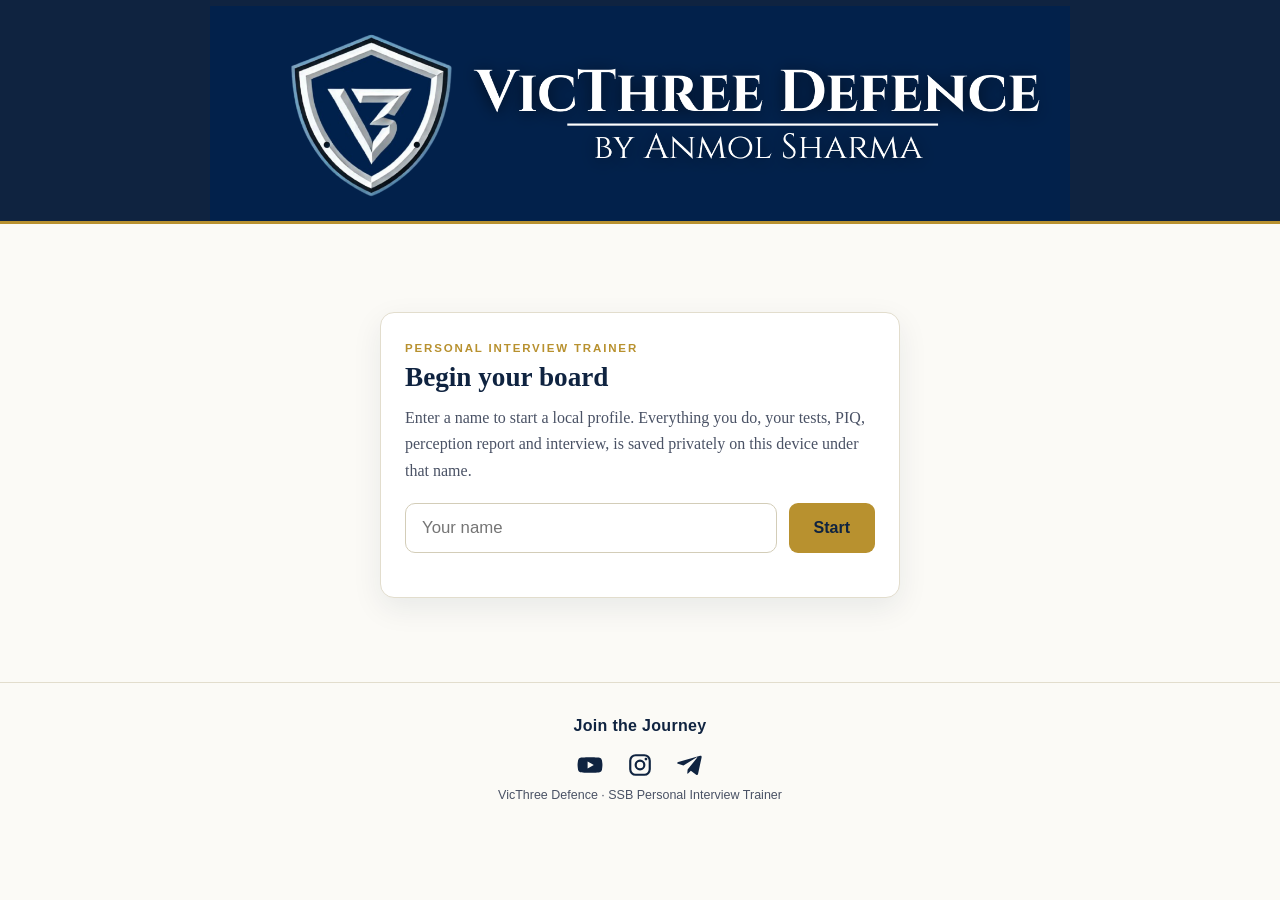
==== index.html @ 014ea847 "Hide psychology feedback until the final report Psychology tests still run and save their analysis s" ====
<!DOCTYPE html>
<html lang="en">
<head>
<meta charset="UTF-8" />
<meta name="viewport" content="width=device-width, initial-scale=1.0" />
<title>VicThree SSB Personal Interview Trainer</title>
<meta name="description" content="Simulate the full SSB personal interview: psychology tests, PIQ, a consolidated perception report, and a dynamic, time-bound interview with an interviewing officer." />
<link rel="icon" href="assets/shield-192.png?v=1"><link rel="icon" sizes="32x32" href="assets/shield-32.png?v=1"><link rel="apple-touch-icon" href="assets/shield-180.png?v=1" />
<link rel="stylesheet" href="assets/styles.css?v=1" />
<link rel="stylesheet" href="assets/iv.css?v=1" />
</head>
<body>
<header class="topbar">
  <div class="wrap">
    <a class="brand" href="index.html"><img class="brand-img" src="assets/banner.png" alt="VicThree Defence, by Anmol Sharma" /></a>
  </div>
</header>

<main>
  <!-- LOGIN -->
  <section id="login" class="login-wrap" style="display:none">
    <div class="login-card">
      <p class="eyebrow">Personal Interview Trainer</p>
      <h1>Begin your board</h1>
      <p class="lede">Enter a name to start a local profile. Everything you do, your tests, PIQ, perception report and interview, is saved privately on this device under that name.</p>
      <div class="login-row">
        <input id="login-name" type="text" placeholder="Your name" autocomplete="off" />
        <button id="login-go" class="btn primary">Start</button>
      </div>
      <ul id="profile-list" class="profile-list"></ul>
    </div>
  </section>

  <!-- DASHBOARD -->
  <section id="dash" style="display:none">
    <nav id="journey" class="journey" data-base="" data-current=""></nav>
    <div class="wrap">
      <div class="dash-head">
        <div>
          <p class="eyebrow">Your journey</p>
          <h1 style="margin:0">Officer Selection Board</h1>
        </div>
        <div class="who">Signed in as <b id="who-name">—</b> · <button id="switch" class="link-btn">Switch profile</button></div>
      </div>

      <div class="step-cards" id="step-cards"></div>

      <p class="foot-note dim" style="max-width:60ch;margin:0 auto">There are no official correct answers here. This trainer is guidance to help you prepare, not a verdict.</p>
    </div>
  </section>
</main>

<footer class="site-foot">
  <p class="join-label">Join the Journey</p>
  <nav class="foot-social">
    <a href="https://youtube.com/@victhreedefence" target="_blank" rel="noopener" title="YouTube" aria-label="YouTube"><svg viewBox="0 0 24 24" width="26" height="26" fill="currentColor"><path d="M23 7.5a3 3 0 0 0-2.1-2.1C19 4.9 12 4.9 12 4.9s-7 0-8.9.5A3 3 0 0 0 1 7.5 31 31 0 0 0 .5 12 31 31 0 0 0 1 16.5a3 3 0 0 0 2.1 2.1c1.9.5 8.9.5 8.9.5s7 0 8.9-.5A3 3 0 0 0 23 16.5 31 31 0 0 0 23.5 12 31 31 0 0 0 23 7.5zM9.8 15.3V8.7l5.7 3.3-5.7 3.3z"/></svg></a>
    <a href="https://www.instagram.com/victhreedefence" target="_blank" rel="noopener" title="Instagram" aria-label="Instagram"><svg viewBox="0 0 24 24" width="26" height="26" fill="none" stroke="currentColor" stroke-width="2"><rect x="3" y="3" width="18" height="18" rx="5"/><circle cx="12" cy="12" r="4"/><circle cx="17.5" cy="6.5" r="1.3" fill="currentColor" stroke="none"/></svg></a>
    <a href="https://t.me/anmolxsharma" target="_blank" rel="noopener" title="Telegram" aria-label="Telegram"><svg viewBox="0 0 24 24" width="26" height="26" fill="currentColor"><path d="M9.8 16.2l-.35 3.9c.5 0 .72-.22.98-.48l2.36-2.26 4.9 3.58c.9.5 1.54.24 1.78-.83l3.23-15.13c.32-1.34-.48-1.86-1.35-1.54L1.15 9.3C-.16 9.82-.14 10.56.93 10.9l5.02 1.56L17.9 5.1c.55-.36 1.05-.16.64.2L9.8 16.2z"/></svg></a>
  </nav>
  <p class="foot-note">VicThree Defence · SSB Personal Interview Trainer</p>
</footer>

<script src="assets/store.js?v=1"></script>
<script src="assets/journey.js?v=2"></script>
<script>
(function () {
  var Store = window.V3Store;
  var $ = function (id) { return document.getElementById(id); };

  function show(which) {
    $("login").style.display = which === "login" ? "block" : "none";
    $("dash").style.display  = which === "dash"  ? "block" : "none";
  }

  function renderProfiles() {
    var ul = $("profile-list"); ul.innerHTML = "";
    var list = Store.listProfiles();
    if (!list.length) return;
    var head = document.createElement("li");
    head.style.background = "transparent"; head.style.border = "none"; head.style.padding = "6px 2px";
    head.innerHTML = '<span class="small muted">or continue as</span>';
    ul.appendChild(head);
    list.forEach(function (name) {
      var li = document.createElement("li");
      var pn = document.createElement("span"); pn.className = "pname"; pn.textContent = name;
      pn.onclick = function () { Store.setActiveProfile(name); enterDash(); };
      var del = document.createElement("button"); del.className = "pdel"; del.textContent = "delete";
      del.onclick = function (e) {
        e.stopPropagation();
        if (confirm('Delete profile "' + name + '" and all its data on this device?')) { Store.deleteProfile(name); renderProfiles(); }
      };
      li.appendChild(pn); li.appendChild(del); ul.appendChild(li);
    });
  }

  function createFromInput() {
    var name = ($("login-name").value || "").trim();
    if (!name) { $("login-name").focus(); return; }
    Store.createProfile(name);
    enterDash();
  }

  // Journey: Tests -> PIQ -> Interview -> Report. The psychology analysis is
  // NOT shown after the tests; it is revealed (with the interview assessment)
  // only in the final Report.
  var STEPS = [
    { key: "tests", n: 1, title: "Psychology Tests", href: "tests/index.html",
      desc: "Run the battery, PPDT, TAT, WAT, SRT and SDT. Your responses are recorded for the board; the analysis is kept for your final report." },
    { key: "piq", n: 2, title: "PIQ Form", href: "piq/index.html",
      desc: "Fill your Personal Information Questionnaire, the factual basis the officer interviews you on." },
    { key: "interview", n: 3, title: "Personal Interview", href: "interview/index.html",
      desc: "Face a time-bound interview that adapts to your answers, PIQ and psychology profile." },
    { key: "report", n: 4, title: "Final Report", href: "report/index.html",
      desc: "Your complete report: psychology analysis plus the interview assessment, with a downloadable PDF." }
  ];

  function statusFor(key, p) {
    if (key === "tests") {
      if (p.tests >= p.testsTotal) return { cls: "done", txt: "Complete · " + p.tests + " / " + p.testsTotal };
      if (p.tests > 0) return { cls: "active", txt: "In progress · " + p.tests + " / " + p.testsTotal };
      return { cls: "", txt: "Not started" };
    }
    if (key === "piq")        return p.piq ? { cls: "done", txt: "Saved" } : { cls: "", txt: "Not started" };
    if (key === "interview")  {
      if (!p.piq) return { cls: "locked", txt: "Fill your PIQ first" };
      if (p.interview === "done") return { cls: "done", txt: "Completed" };
      if (p.interview === "in-progress") return { cls: "active", txt: "In progress · resume" };
      return { cls: "", txt: "Ready to begin" };
    }
    if (key === "report") {
      if (p.assessment) return { cls: "done", txt: "Ready" };
      if (p.interview !== "none") return { cls: "active", txt: "Generate from your interview" };
      return { cls: "locked", txt: "Finish the interview first" };
    }
    return { cls: "", txt: "" };
  }

  function renderDash() {
    var name = Store.activeProfile();
    $("who-name").textContent = name || "—";
    var p = Store.progress();
    var host = $("step-cards"); host.innerHTML = "";
    STEPS.forEach(function (s) {
      var st = statusFor(s.key, p);
      var locked = st.cls === "locked";
      var a = document.createElement(locked ? "div" : "a");
      a.className = "step-card " + st.cls;
      if (!locked) a.href = s.href;
      a.innerHTML =
        '<span class="sc-n">' + (st.cls === "done" ? "✓" : s.n) + '</span>' +
        '<span class="sc-body"><h3>' + s.title + '</h3><p>' + s.desc + '</p>' +
        '<span class="sc-status">' + st.txt + '</span></span>';
      host.appendChild(a);
    });
    if (window.V3Journey) window.V3Journey.renderTracker();
  }

  function enterDash() { show("dash"); renderDash(); }

  document.addEventListener("DOMContentLoaded", function () {
    $("login-go").addEventListener("click", createFromInput);
    $("login-name").addEventListener("keydown", function (e) { if (e.key === "Enter") createFromInput(); });
    $("switch").addEventListener("click", function () { try { localStorage.removeItem("v3iv_active"); } catch (e) {} show("login"); renderProfiles(); $("login-name").value = ""; $("login-name").focus(); });

    if (Store.activeProfile()) { enterDash(); }
    else { show("login"); renderProfiles(); }
  });
})();
</script>
</body>
</html>
---- assets/styles.css ----
/* VicThree SSB — shared theme
   Palette: deep navy #0f2340, gold #b8912f, paper #fbfaf6, dark ink.
   Serif for headings/body, sans for labels/nav/tags. */
:root{
  --navy:#0f2340;
  --navy-2:#173157;
  --gold:#b8912f;
  --gold-soft:#e9dcb8;
  --paper:#fbfaf6;
  --paper-2:#f3f0e6;
  --ink:#1c2331;
  --ink-soft:#4a5265;
  --line:#e2ddcd;
  --line-2:#d3cdb8;
  --danger:#a23b2e;
  --ok:#3f6b3a;
  --serif:Georgia,"EB Garamond","Iowan Old Style","Times New Roman",serif;
  --sans:"Inter",Helvetica,Arial,system-ui,sans-serif;
  --maxw:760px;
}
*{box-sizing:border-box}
html{scroll-behavior:smooth}
body{margin:0;background:var(--paper);color:var(--ink);font-family:var(--serif);line-height:1.65;font-size:18px}
.wrap{max-width:var(--maxw);margin:0 auto;padding:0 22px}
img{max-width:100%}

/* ---------- typography ---------- */
h1,h2,h3,h4{font-family:var(--serif);line-height:1.2;color:var(--navy);margin:0 0 .4em}
h1{font-size:2.3rem}
h2{font-size:1.7rem;margin-top:1.6em}
h3{font-size:1.25rem;margin-top:1.4em}
p{margin:0 0 1.1em}
a{color:var(--navy);text-decoration-color:var(--gold);text-underline-offset:3px}
a:hover{color:var(--gold)}
strong{color:var(--navy)}
.eyebrow{font-family:var(--sans);text-transform:uppercase;letter-spacing:.16em;font-size:.72rem;font-weight:700;color:var(--gold);margin:0 0 .3em}
.lede{font-size:1.15rem;color:var(--ink-soft)}
.small{font-size:.85rem}
.muted{color:var(--ink-soft)}
hr{border:none;border-top:1px solid var(--line);margin:2.4em 0}

/* ---------- top nav ---------- */
.topbar{background:var(--navy);color:var(--paper);border-bottom:3px solid var(--gold);text-align:center}
.topbar .wrap{display:block;max-width:900px;padding:6px 0 0}
.brand{display:block;text-decoration:none}
.brand b{color:var(--gold)}
.brand-img{display:block;width:100%;max-width:860px;height:auto;margin:0 auto}
.nav{display:flex;gap:8px;flex-wrap:wrap;font-family:var(--sans);justify-content:center;padding:10px 12px 14px}
.nav a{color:var(--gold-soft);text-decoration:none;font-size:.82rem;font-weight:600;letter-spacing:.03em;text-transform:uppercase;padding:6px 10px;border-radius:6px}
.nav a:hover,.nav a.active{background:var(--navy-2);color:#fff}

/* ---------- page frame ---------- */
main{padding:34px 0 30px}
.breadcrumb{font-family:var(--sans);font-size:.78rem;color:var(--ink-soft);margin:0 0 18px;letter-spacing:.02em}
.breadcrumb a{text-decoration:none}
.page-foot-nav{display:flex;justify-content:space-between;gap:12px;margin-top:40px;font-family:var(--sans);font-size:.85rem}
.page-foot-nav a{display:inline-block;padding:10px 14px;border:1px solid var(--line-2);border-radius:8px;text-decoration:none;background:#fff}
.page-foot-nav a:hover{border-color:var(--gold)}

/* ---------- hero (home) ---------- */
.hero{background:var(--navy);color:var(--paper);padding:60px 0 54px;border-bottom:3px solid var(--gold)}
.hero h1{color:#fff;font-size:2.7rem;max-width:16ch}
.hero .sub{color:var(--gold-soft);font-size:1.2rem;max-width:52ch;margin-top:.2em}
.hero .cta{display:inline-block;margin-top:18px;background:var(--gold);color:var(--navy);font-family:var(--sans);font-weight:700;text-decoration:none;padding:12px 24px;border-radius:8px}
.hero .cta:hover{background:#cfa53c}
.home-title{text-align:center;margin:34px 0 28px;font-size:clamp(1.15rem,5.4vw,2.4rem);text-transform:uppercase;letter-spacing:.02em;color:var(--navy);white-space:nowrap}
.home-cat{text-align:center;font-family:var(--sans);font-weight:600;text-transform:uppercase;letter-spacing:.12em;font-size:.9rem;color:#a7adb8;margin:30px 0 14px}
.cards.home-cards{display:grid;grid-template-columns:1fr 1fr;max-width:660px;margin:0 auto;gap:16px}
.cards.home-cards.one{grid-template-columns:minmax(0,322px);justify-content:center}
.cards.home-cards .card{text-align:center;padding:26px 16px}
.cards.home-cards .card h3{margin:0;font-size:clamp(1.05rem,3vw,1.45rem);white-space:nowrap}
.card-abbr{display:block;margin-top:8px;font-family:var(--sans);font-weight:700;letter-spacing:.14em;color:var(--gold);font-size:1.1rem}
.home-more{text-align:center;margin:24px 0 0}
.home-more a{font-family:var(--sans);font-weight:600;font-size:.95rem;color:var(--navy);text-decoration:underline;text-underline-offset:3px}
.home-more a:hover{color:var(--gold)}
@media(max-width:600px){
  main{padding-top:16px}
  .cta-wrap .cta{margin-top:4px}
  .home-more{margin-top:36px}
  .home-more .ml-q{display:block}
  .cards.home-cards .card h3{font-size:clamp(1.2rem,6vw,1.5rem)}
}
@media(max-width:600px){.cards.home-cards{grid-template-columns:1fr;max-width:420px}.cards.home-cards.one{grid-template-columns:1fr}}

/* CDS CTA (matches vocab/mocks sites) */
.cta-wrap{max-width:860px;margin:0 auto;padding:0 22px}
.cta{display:flex;align-items:center;justify-content:center;gap:14px;flex-wrap:wrap;background:linear-gradient(135deg,var(--navy),var(--navy-2));color:#fff;border-radius:14px;padding:14px 18px;margin:26px 0 0;text-align:center;box-shadow:0 8px 22px rgba(15,35,64,.12)}
.cta-text{font-family:var(--sans);font-size:14px;font-weight:600;color:#fff;line-height:1.45}
.cta-social{display:flex;gap:16px;align-items:center;flex-wrap:nowrap}
.cta-social a{color:#d4a94a;display:inline-flex;line-height:0;text-decoration:none;transition:color .12s,transform .12s}
.cta-social a:hover{color:#fff;transform:translateY(-2px)}
.m-br{display:none}
@media(max-width:600px){.m-br{display:inline}}

.wrap.trainer-wrap{max-width:1240px}
.trainer-head{display:flex;flex-wrap:wrap;align-items:flex-start;gap:8px 20px;margin-bottom:18px}
.trainer-head .th-titles{flex:1 1 auto;min-width:0;text-align:left}
.trainer-head h1{margin:0}
.trainer-head .eyebrow{margin:0 0 5px}
.trainer-head .t-sub{width:100%;color:var(--ink-soft);font-family:var(--sans);font-size:.95rem;line-height:1.55;margin:.5em 0 0}
.approach-tile{display:inline-block;background:var(--gold);color:var(--navy);font-family:var(--sans);font-weight:700;font-size:.95rem;text-decoration:none;padding:12px 24px;border-radius:10px;white-space:nowrap}
.approach-tile:hover{background:#cfa53c;color:var(--navy)}
@media(max-width:600px){
  .trainer-head{flex-direction:column;align-items:stretch;gap:0}
  .trainer-head .th-titles{order:1}
  .trainer-head .t-sub{order:2;margin-top:5px}
  .trainer-head .approach-tile{order:3;align-self:center;margin-top:22px}
}

/* ---------- cards ---------- */
.cards{display:grid;grid-template-columns:repeat(auto-fit,minmax(220px,1fr));gap:18px;margin:26px 0}
.card{background:#fff;border:1px solid var(--line);border-radius:12px;padding:22px;text-decoration:none;color:var(--ink);display:block;transition:.15s}
.card:hover{border-color:var(--gold);transform:translateY(-2px);box-shadow:0 8px 22px rgba(15,35,64,.08)}
.card h3{margin-top:0;color:var(--navy)}
.card p{margin:0;color:var(--ink-soft);font-size:.95rem}
.card .kicker{font-family:var(--sans);font-size:.7rem;text-transform:uppercase;letter-spacing:.1em;color:var(--gold);font-weight:700;display:block;margin-bottom:6px}

/* module index list */
.lesson-list{list-style:none;padding:0;margin:24px 0;counter-reset:les}
.lesson-list li{margin:0 0 12px}
.lesson-list a{display:flex;gap:14px;align-items:flex-start;background:#fff;border:1px solid var(--line);border-radius:10px;padding:16px 18px;text-decoration:none;color:var(--ink)}
.lesson-list a:hover{border-color:var(--gold)}
.lesson-list .n{font-family:var(--sans);font-weight:800;color:var(--gold);font-size:1.1rem;min-width:1.5em}
.lesson-list .t{font-weight:700;color:var(--navy)}
.lesson-list .d{display:block;font-size:.9rem;color:var(--ink-soft);font-family:var(--serif);font-weight:400}
.lesson-list.plain li{display:flex;gap:14px;align-items:flex-start;background:#fff;border:1px solid var(--line);border-radius:10px;padding:16px 18px}
.lesson-list.plain .t{display:block}

/* ---------- callouts ---------- */
.callout{border:1px solid var(--line-2);border-left:5px solid var(--gold);background:var(--paper-2);border-radius:8px;padding:16px 18px;margin:1.4em 0}
.callout .label{font-family:var(--sans);text-transform:uppercase;letter-spacing:.12em;font-size:.7rem;font-weight:800;margin-bottom:6px}
.callout p:last-child,.callout ul:last-child,.callout ol:last-child{margin-bottom:0}
.callout.sop{border-left-color:var(--navy);background:#eef2f8}
.callout.sop .label{color:var(--navy)}
.callout.principle{border-left-color:var(--gold);background:#f8f2e2}
.callout.principle .label{color:var(--gold)}
.callout.trap{border-left-color:var(--danger);background:#f8eae7}
.callout.trap .label{color:var(--danger)}
.callout.example{border-left-color:var(--ok);background:#eef4ec}
.callout.example .label{color:var(--ok)}
.callout ol,.callout ul{margin:.3em 0;padding-left:20px}
.callout li{margin:.35em 0}

/* compare boxes */
.compare{display:grid;grid-template-columns:1fr 1fr;gap:14px;margin:1.4em 0}
.cbox{border:1px solid var(--line-2);border-radius:8px;padding:14px 16px;background:#fff}
.cbox .ctag{font-family:var(--sans);font-size:.7rem;text-transform:uppercase;letter-spacing:.08em;font-weight:800;display:block;margin-bottom:6px}
.cbox.bad{border-color:#e2c4bd}.cbox.bad .ctag{color:var(--danger)}
.cbox.good{border-color:#c3d6bd}.cbox.good .ctag{color:var(--ok)}
.cbox .q{font-style:italic}
@media(max-width:560px){.compare{grid-template-columns:1fr}}

/* ---------- tables ---------- */
.tbl-scroll{overflow-x:auto;margin:1.4em 0}
table{border-collapse:collapse;width:100%;font-size:.95rem;background:#fff}
th,td{text-align:left;padding:10px 12px;border:1px solid var(--line-2);vertical-align:top}
th{background:var(--navy);color:var(--paper);font-family:var(--sans);font-size:.78rem;text-transform:uppercase;letter-spacing:.05em}
tbody tr:nth-child(even),tbody tr:nth-child(even){background:var(--paper-2)}

/* ---------- dilemma / word tags ---------- */
.tag{font-family:var(--sans);font-size:.66rem;font-weight:800;text-transform:uppercase;letter-spacing:.07em;padding:3px 9px;border-radius:5px;display:inline-block;color:#fff}
.tag.emergency{background:#a23b2e}
.tag.ethical{background:#6a4c93}
.tag.bind{background:#0f2340}
.tag.interpersonal{background:#2c7a7b}
.tag.team{background:#2f6b3f}
.tag.personal{background:#b8912f;color:var(--navy)}
.tag.p{background:#2f6b3f}
.tag.n{background:#a23b2e}
.tag.x{background:#6b7280}

/* ---------- footer (matches vocab site) ---------- */
.site-foot{border-top:1px solid var(--line);margin-top:54px;padding:0 0 34px;text-align:center}
.join-label{text-align:center;font-family:var(--sans);font-weight:800;color:var(--navy);font-size:16px;letter-spacing:.3px;margin:30px 0 0}
.foot-social{display:flex;justify-content:center;align-items:center;gap:24px;margin:12px 0 8px}
.foot-social a{color:var(--navy);display:inline-flex;line-height:0;text-decoration:none;transition:color .12s,transform .12s}
.foot-social a:hover{color:var(--gold);transform:translateY(-2px)}
.foot-note{text-align:center;color:var(--ink-soft);font-family:var(--sans);font-size:12.5px;margin:6px auto 0;max-width:72ch;padding:0 18px;line-height:1.5}
.foot-note.dim{font-size:11.5px;opacity:.85}

/* ---------- trainer ---------- */
.t-panel{display:none}
.t-panel.active{display:block}
.t-controls{margin:26px auto 0;max-width:580px;text-align:center}
.t-count-label{display:block;text-align:center;font-family:var(--sans);font-weight:600;font-size:1.2rem;margin-bottom:14px}
.t-count-row{display:flex;gap:14px;align-items:stretch}
#t-resume{display:inline-block;margin-top:22px}
.t-count-row select{flex:1 1 0;min-width:0;font-family:var(--sans);font-size:1.18rem;padding:17px 20px;border:1px solid var(--line-2);border-radius:10px;background:#fff;color:var(--ink)}
.t-count-row .btn{flex:1 1 0;min-width:0;font-size:1.18rem;padding:17px 20px}
.btn{font-family:var(--sans);font-weight:700;border-radius:9px;padding:12px 24px;border:1px solid transparent;cursor:pointer;font-size:1rem}
.btn.primary{background:var(--gold);color:var(--navy)}
.btn.primary:hover{background:#cfa53c}
.btn.ghost{background:#fff;color:var(--navy);border-color:var(--line-2)}
.btn.ghost:hover{border-color:var(--gold)}
.link-btn{font-family:var(--sans);background:none;border:none;color:var(--navy);text-decoration:underline;text-underline-offset:3px;cursor:pointer;font-size:.9rem}
.link-btn:hover{color:var(--gold)}

.t-head{position:sticky;top:0;z-index:30;background:var(--paper);margin:0 0 16px;padding:9px 0;border-bottom:1px solid var(--line);display:flex;align-items:center;gap:14px;line-height:1}
.t-count{font-family:var(--sans);color:var(--ink-soft);font-size:.9rem;font-variant-numeric:tabular-nums;white-space:nowrap}
.t-bar{flex:1;height:8px;background:var(--paper-2);border:1px solid var(--line);border-radius:20px;overflow:hidden}
.t-bar > div{height:100%;width:0;background:var(--gold);transition:width .3s}
.t-timer{font-variant-numeric:tabular-nums;font-weight:800;font-size:1.5rem;color:var(--navy);min-width:2.2ch;text-align:right;white-space:nowrap}
.t-timer.low{color:var(--danger)}
.t-prompt-box{background:var(--navy);color:#fff;border-radius:14px;padding:24px 26px;text-align:center;margin-bottom:16px;display:flex;flex-direction:column;gap:10px}
.t-kind{font-family:var(--sans);text-transform:uppercase;letter-spacing:.14em;font-size:.72rem;color:var(--gold-soft)}
.t-word{font-family:var(--serif);font-weight:700;color:var(--gold);font-size:2.8rem;letter-spacing:.5px}
.t-sit{font-family:var(--serif);font-size:1.3rem;line-height:1.45;max-width:60ch;margin:0 auto}
#t-input{width:100%;background:#fff;border:1px solid var(--line-2);border-radius:10px;padding:14px;font-family:var(--serif);font-size:1.1rem;resize:vertical}
#t-input:focus{outline:none;border-color:var(--gold)}
.t-actions{display:flex;gap:12px;margin-top:14px}
.t-actions .btn.primary{flex:1}
.t-hint{font-family:var(--sans);color:var(--ink-soft);font-size:.82rem;margin-top:14px}

/* SDT form (self-description: all prompts on one screen) */
.sdt-form{display:flex;flex-direction:column;gap:20px}
.sdt-item{display:flex;flex-direction:column;gap:9px}
.sdt-q{font-family:var(--sans);font-weight:600;color:var(--navy);font-size:1rem;line-height:1.45;display:flex;gap:11px;align-items:flex-start}
.sdt-n{flex:none;display:inline-flex;align-items:center;justify-content:center;width:25px;height:25px;border-radius:50%;background:var(--navy);color:#fff;font-size:.82rem;font-weight:700;margin-top:1px}
.sdt-a{width:100%;background:#fff;border:1px solid var(--line-2);border-radius:10px;padding:12px 14px;font-family:var(--serif);font-size:1.05rem;line-height:1.5;resize:vertical}
.sdt-a:focus{outline:none;border-color:var(--gold)}

/* TAT image mode (look at a picture, then write a story) */
.tat-phase{font-family:var(--sans);font-weight:700;text-transform:uppercase;letter-spacing:.09em;font-size:.82rem;color:var(--gold);margin:0 0 10px;text-align:center}
.tat-pic{text-align:center;margin-bottom:14px}
.tat-pic img{max-width:100%;max-height:56vh;border-radius:10px;border:1px solid var(--line);background:#fff}
.tat-blank{min-height:42vh;display:flex;align-items:center;justify-content:center;text-align:center;background:#fff;border:2px dashed var(--line-2);border-radius:12px;padding:30px;font-family:var(--serif);font-size:1.3rem;color:var(--ink-soft)}
#t-input.tat-story{min-height:34vh}

/* PPDT perception grid (before the story) */
.pp-grid{display:flex;flex-wrap:wrap;gap:10px 14px;align-items:flex-end;margin-bottom:14px;background:var(--paper-2);border:1px solid var(--line);border-radius:10px;padding:12px 14px}
.pp-field{display:flex;flex-direction:column;gap:4px}
.pp-field label{font-family:var(--sans);font-size:.7rem;font-weight:700;text-transform:uppercase;letter-spacing:.05em;color:var(--ink-soft)}
.pp-field input,.pp-field select{font-family:var(--sans);font-size:1rem;padding:9px 10px;border:1px solid var(--line-2);border-radius:8px;background:#fff;color:var(--ink)}
.pp-field input{width:5.5em}
.pp-field input:focus,.pp-field select:focus{outline:none;border-color:var(--gold)}

/* GPE (Group Planning Exercise) scenario + plan */
.gpe-card{background:var(--paper-2);border:1px solid var(--line);border-left:5px solid var(--gold);border-radius:12px;padding:16px 18px;margin-bottom:14px;max-height:44vh;overflow:auto}
.gpe-title{font-family:var(--sans);font-weight:700;color:var(--navy);font-size:1rem;margin-bottom:8px}
.gpe-scenario{display:block;font-family:var(--serif);font-size:1.05rem;line-height:1.6;color:var(--ink)}
#t-input.gpe-plan{min-height:26vh}

/* results */
.t-stats{display:grid;grid-template-columns:repeat(auto-fit,minmax(120px,1fr));gap:12px;margin:18px 0}
.t-stat{background:#fff;border:1px solid var(--line);border-radius:12px;padding:16px;text-align:center}
.t-stat .n{font-family:var(--serif);font-size:1.9rem;font-weight:800;color:var(--navy)}
.t-stat .l{font-family:var(--sans);font-size:.74rem;text-transform:uppercase;letter-spacing:.05em;color:var(--ink-soft)}
.ai-box{background:#fff;border:1px solid var(--line);border-left:5px solid var(--navy);border-radius:12px;padding:18px 20px;margin:18px 0}
.ai-box h3{margin-top:0;color:var(--navy)}
.ai-head{display:flex;justify-content:space-between;align-items:center;gap:12px;flex-wrap:wrap}
.ai-head h3{margin:0}
.ai-dl{font-size:.85rem;padding:9px 16px;white-space:nowrap}
.ai-box .ai-tagline{font-family:var(--sans);font-size:.76rem;color:var(--ink-soft)}
.ai-box .ai-status{font-family:var(--sans);font-size:.9rem;color:var(--ink-soft)}
.ai-box .ai-item{border-top:1px solid var(--line);padding-top:10px;margin-top:12px}
.ai-box .ai-item .qn{font-family:var(--sans);font-weight:700;color:var(--navy);font-size:.85rem}
.ai-box .ai-item .ai-your{color:var(--ink-soft);margin:.25em 0}
.ai-box .sugg{color:var(--ok)}
.ai-card{border-radius:10px;padding:14px 18px;margin:14px 0;border:1px solid var(--line)}
.ai-card h4{margin:0 0 .45em}
.ai-card p{margin:0}
.ai-card ul{margin:.3em 0 0;padding-left:20px}
.ai-card li{margin:.35em 0}
.ai-card.snapshot{background:#eef2f8;border-color:#d7e0ee}
.ai-card.snapshot h4{color:var(--navy)}
.ai-card.reflected{background:#eef4ec;border-color:#cfe0c9}
.ai-card.reflected h4{color:var(--ok)}
.ai-card.work{background:#f8f2e2;border-color:#e9dcb8}
.ai-card.work h4{color:#8a6d1e}
.spinner{display:inline-block;width:14px;height:14px;border:2px solid var(--line-2);border-top-color:var(--navy);border-radius:50%;animation:spin .8s linear infinite;vertical-align:middle;margin-right:8px}
@keyframes spin{to{transform:rotate(360deg)}}

details.heur{background:var(--paper-2);border:1px solid var(--line);border-radius:10px;padding:6px 14px;margin:14px 0}
details.heur summary{font-family:var(--sans);font-weight:700;color:var(--navy);cursor:pointer;padding:8px 0}
details.heur .note{font-family:var(--sans);font-size:.8rem;color:var(--ink-soft)}
details.heur ul{margin:.4em 0}

.t-review{display:flex;flex-direction:column;gap:12px;margin:14px 0}
.t-rev{background:#fff;border:1px solid var(--line);border-radius:10px;padding:14px 16px}
.t-rev .p{font-weight:700;color:var(--navy);margin:0 0 6px}
.t-rev .p .i{color:var(--gold);margin-right:8px}
.t-rev .ans{background:var(--paper-2);border:1px solid var(--line);border-radius:8px;padding:9px 12px;margin:0}
.t-rev .ans.blank{border-color:#e2c4bd;color:var(--danger)}
.t-rev .chips{display:flex;flex-wrap:wrap;gap:6px;margin-top:8px}
.chip{font-family:var(--sans);font-size:.72rem;padding:2px 9px;border-radius:6px;background:#f8eae7;border:1px solid #e2c4bd;color:var(--danger)}
.chip.time{background:#f8f2e2;border-color:#e6d6a8;color:#8a6d1e}
.t-checklist{background:#eef2f8;border:1px solid #d7e0ee;border-radius:12px;padding:16px 20px;margin:18px 0}
.t-checklist h3{margin-top:0;color:var(--navy)}
.t-checklist label{display:flex;gap:10px;align-items:flex-start;font-family:var(--sans);font-size:.95rem;margin:8px 0}
.t-checklist input{margin-top:3px;width:17px;height:17px;accent-color:var(--gold)}
.t-toolbar{display:flex;flex-wrap:wrap;gap:12px;margin:18px 0 6px}
.copy-note{font-family:var(--sans);color:var(--ok);font-size:.85rem;margin:2px 0}

@media(max-width:560px){
  body{font-size:17px}
  h1{font-size:1.9rem}
  .hero h1{font-size:2.1rem}
  .t-word{font-size:2.1rem}
  .t-prompt-box{padding:16px 18px;max-height:40vh;overflow:auto}
  .t-sit{font-size:1.08rem;line-height:1.4}
  .t-hint{margin-top:10px;font-size:.78rem}
}
---- assets/iv.css ----
/* VicThree SSB Interview Trainer — journey-specific styles.
   Loaded AFTER styles.css. Reuses the shared theme tokens (--navy,
   --gold, --paper, etc.) and the .btn / .card / .ai-card system. */

/* ---------- login ---------- */
.login-wrap{max-width:520px;margin:6vh auto 0}
.login-card{background:#fff;border:1px solid var(--line);border-radius:14px;padding:26px 24px;box-shadow:0 10px 30px rgba(15,35,64,.08)}
.login-card h1{font-size:1.7rem;margin-top:0}
.login-card .lede{font-size:1rem;margin-bottom:1.2em}
.login-row{display:flex;gap:12px;margin:14px 0 6px}
.login-row input{flex:1 1 auto;min-width:0;font-family:var(--sans);font-size:1.05rem;padding:14px 16px;border:1px solid var(--line-2);border-radius:10px;background:#fff;color:var(--ink)}
.login-row input:focus{outline:none;border-color:var(--gold)}
.profile-list{list-style:none;padding:0;margin:18px 0 0}
.profile-list li{display:flex;align-items:center;gap:10px;justify-content:space-between;border:1px solid var(--line);border-radius:10px;padding:10px 14px;margin:0 0 8px;background:var(--paper-2)}
.profile-list .pname{font-family:var(--sans);font-weight:600;color:var(--navy);cursor:pointer;flex:1}
.profile-list .pname:hover{color:var(--gold)}
.profile-list .pdel{font-family:var(--sans);font-size:.72rem;color:var(--ink-soft);background:none;border:none;cursor:pointer;text-decoration:underline}
.profile-list .pdel:hover{color:var(--danger)}

/* ---------- journey progress tracker ---------- */
.journey{max-width:900px;margin:0 auto 6px;padding:14px 18px 4px;display:flex;flex-wrap:nowrap;gap:0;overflow-x:auto}
.jstep{flex:1 1 0;min-width:0;display:flex;flex-direction:column;align-items:center;text-align:center;position:relative;text-decoration:none;padding:0 4px}
.jstep::before{content:"";position:absolute;top:16px;left:-50%;width:100%;height:2px;background:var(--line-2);z-index:0}
.jstep:first-child::before{display:none}
.jstep .jdot{position:relative;z-index:1;width:34px;height:34px;border-radius:50%;display:flex;align-items:center;justify-content:center;background:#fff;border:2px solid var(--line-2);font-family:var(--sans);font-weight:800;font-size:.9rem;color:var(--ink-soft)}
.jstep .jlabel{font-family:var(--sans);font-size:.72rem;font-weight:600;letter-spacing:.02em;color:var(--ink-soft);margin-top:6px;white-space:nowrap}
.jstep.done .jdot{background:var(--ok);border-color:var(--ok);color:#fff}
.jstep.done::before{background:var(--ok)}
.jstep.active .jdot{background:var(--gold);border-color:var(--gold);color:var(--navy)}
.jstep.active .jlabel{color:var(--navy)}
.jstep.partial .jdot{background:#fff;border-color:var(--gold);color:var(--gold)}
@media(max-width:560px){ .jstep .jlabel{font-size:.62rem} .journey{padding:10px 6px 4px} }

/* ---------- dashboard ---------- */
.dash-head{display:flex;align-items:baseline;justify-content:space-between;gap:12px;flex-wrap:wrap;margin:22px 0 4px}
.dash-head .who{font-family:var(--sans);color:var(--ink-soft);font-size:.9rem}
.dash-head .who b{color:var(--navy)}
.step-cards{display:flex;flex-direction:column;gap:14px;margin:22px 0}
.step-card{display:flex;gap:16px;align-items:flex-start;background:#fff;border:1px solid var(--line);border-radius:12px;padding:18px 20px;text-decoration:none;color:var(--ink);transition:.15s}
.step-card:hover{border-color:var(--gold);transform:translateY(-2px);box-shadow:0 8px 22px rgba(15,35,64,.08)}
.step-card.locked{opacity:.6;pointer-events:none}
.step-card .sc-n{flex:none;width:40px;height:40px;border-radius:50%;background:var(--navy);color:#fff;display:flex;align-items:center;justify-content:center;font-family:var(--sans);font-weight:800;font-size:1.05rem}
.step-card.done .sc-n{background:var(--ok)}
.step-card .sc-body{flex:1 1 auto;min-width:0}
.step-card h3{margin:0 0 3px;color:var(--navy);font-size:1.2rem}
.step-card p{margin:0;color:var(--ink-soft);font-size:.95rem}
.step-card .sc-status{font-family:var(--sans);font-size:.74rem;font-weight:700;text-transform:uppercase;letter-spacing:.05em;margin-top:8px;display:inline-block;color:var(--ink-soft)}
.step-card.done .sc-status{color:var(--ok)}
.step-card.active .sc-status{color:var(--gold)}

/* battery grid (tests hub) */
.battery{display:grid;grid-template-columns:repeat(auto-fit,minmax(200px,1fr));gap:16px;margin:24px 0}
.batt-card{position:relative;background:#fff;border:1px solid var(--line);border-radius:12px;padding:22px 18px;text-align:center;text-decoration:none;color:var(--ink);transition:.15s}
.batt-card:hover{border-color:var(--gold);transform:translateY(-2px);box-shadow:0 8px 22px rgba(15,35,64,.08)}
.batt-card h3{margin:0;font-size:1.15rem;color:var(--navy)}
.batt-card .card-abbr{margin-top:6px}
.batt-card .batt-tick{position:absolute;top:10px;right:12px;font-family:var(--sans);font-weight:800;font-size:.8rem;color:var(--ok);opacity:0}
.batt-card.done .batt-tick{opacity:1}
.batt-card.done{border-color:#cfe0c9;background:#f5f9f3}

/* ---------- PIQ form ---------- */
.piq-form{margin:20px 0}
.piq-sec{background:#fff;border:1px solid var(--line);border-radius:12px;padding:18px 20px;margin:0 0 18px}
.piq-sec > h2{margin:0 0 4px;font-size:1.25rem;border-bottom:2px solid var(--gold-soft);padding-bottom:8px}
.piq-sec .sec-hint{font-family:var(--sans);font-size:.82rem;color:var(--ink-soft);margin:0 0 14px}
.piq-grid{display:grid;grid-template-columns:repeat(auto-fit,minmax(220px,1fr));gap:14px 18px}
.piq-field{display:flex;flex-direction:column;gap:5px;min-width:0}
.piq-field.wide{grid-column:1/-1}
.piq-field label{font-family:var(--sans);font-size:.74rem;font-weight:700;text-transform:uppercase;letter-spacing:.04em;color:var(--ink-soft)}
.piq-field input,.piq-field select,.piq-field textarea{font-family:var(--sans);font-size:1rem;padding:11px 12px;border:1px solid var(--line-2);border-radius:9px;background:#fff;color:var(--ink);width:100%}
.piq-field input:focus,.piq-field select:focus,.piq-field textarea:focus{outline:none;border-color:var(--gold)}
.piq-field textarea{resize:vertical;font-family:var(--serif);font-size:1.02rem;line-height:1.5}
.piq-field .fhint{font-family:var(--sans);font-size:.72rem;color:var(--ink-soft)}
.edu-row{display:grid;grid-template-columns:repeat(auto-fit,minmax(120px,1fr));gap:10px;align-items:end;border:1px dashed var(--line-2);border-radius:10px;padding:12px;margin:0 0 10px;position:relative}
.edu-row .edu-del{position:absolute;top:6px;right:8px;background:none;border:none;color:var(--ink-soft);cursor:pointer;font-family:var(--sans);font-size:.72rem;text-decoration:underline}
.edu-row .edu-del:hover{color:var(--danger)}
.piq-actions{display:flex;gap:12px;flex-wrap:wrap;margin:8px 0 0;position:sticky;bottom:0;background:linear-gradient(to top,var(--paper) 70%,transparent);padding:14px 0}
.piq-save-note{font-family:var(--sans);color:var(--ok);font-size:.9rem;margin:6px 0 0}

/* ---------- interview ---------- */
.iv-intro-card{background:#fff;border:1px solid var(--line);border-radius:14px;padding:22px 24px;margin:20px 0}
.iv-intro-card h2{margin-top:0}
.iv-facts{display:flex;gap:14px;flex-wrap:wrap;margin:14px 0}
.iv-fact{background:var(--paper-2);border:1px solid var(--line);border-radius:10px;padding:10px 16px;font-family:var(--sans);font-size:.9rem}
.iv-fact b{display:block;color:var(--navy);font-size:1.3rem;font-family:var(--serif)}
.iv-stage{display:flex;flex-direction:column;gap:0}
.iv-transcript{display:flex;flex-direction:column;gap:14px;margin:8px 0 18px}
.iv-turn{display:flex;flex-direction:column;gap:8px}
.iv-q{align-self:flex-start;max-width:88%;background:var(--navy);color:#fff;border-radius:14px 14px 14px 4px;padding:13px 17px;font-size:1.05rem;line-height:1.5}
.iv-q .iv-who{display:block;font-family:var(--sans);font-size:.66rem;text-transform:uppercase;letter-spacing:.12em;color:var(--gold-soft);margin-bottom:4px}
.iv-a{align-self:flex-end;max-width:88%;background:#fff;border:1px solid var(--line-2);border-radius:14px 14px 4px 14px;padding:13px 17px;font-size:1.02rem;line-height:1.5}
.iv-a.blank{color:var(--danger);font-style:italic}
.iv-a .iv-secs{display:block;font-family:var(--sans);font-size:.66rem;color:var(--ink-soft);margin-top:6px}
.iv-live{background:#fff;border:1px solid var(--line);border-radius:14px;padding:18px 20px;position:sticky;bottom:0;box-shadow:0 -6px 20px rgba(15,35,64,.06)}
.iv-live-head{display:flex;align-items:center;gap:14px;margin-bottom:12px}
.iv-live-q{font-size:1.15rem;line-height:1.45;color:var(--navy);font-weight:600;margin:0 0 12px}
.iv-live textarea{width:100%;background:#fff;border:1px solid var(--line-2);border-radius:10px;padding:13px;font-family:var(--serif);font-size:1.05rem;line-height:1.5;resize:vertical;min-height:90px}
.iv-live textarea:focus{outline:none;border-color:var(--gold)}
.iv-live-actions{display:flex;gap:12px;margin-top:12px}
.iv-live-actions .btn.primary{flex:1}
.iv-thinking{font-family:var(--sans);color:var(--ink-soft);font-size:.9rem;padding:10px 0}
.iv-targets{font-family:var(--sans);font-size:.68rem;color:var(--ink-soft);margin-top:6px}

/* generic "needs previous step" notice */
.gate{background:#eef2f8;border:1px solid #d7e0ee;border-left:5px solid var(--navy);border-radius:12px;padding:16px 20px;margin:22px 0}
.gate h3{margin:0 0 6px;color:var(--navy)}
.gate p{margin:0 0 10px}
.consistency-card{background:#f8f2e2;border:1px solid #e9dcb8}
.consistency-card h4{color:#8a6d1e}
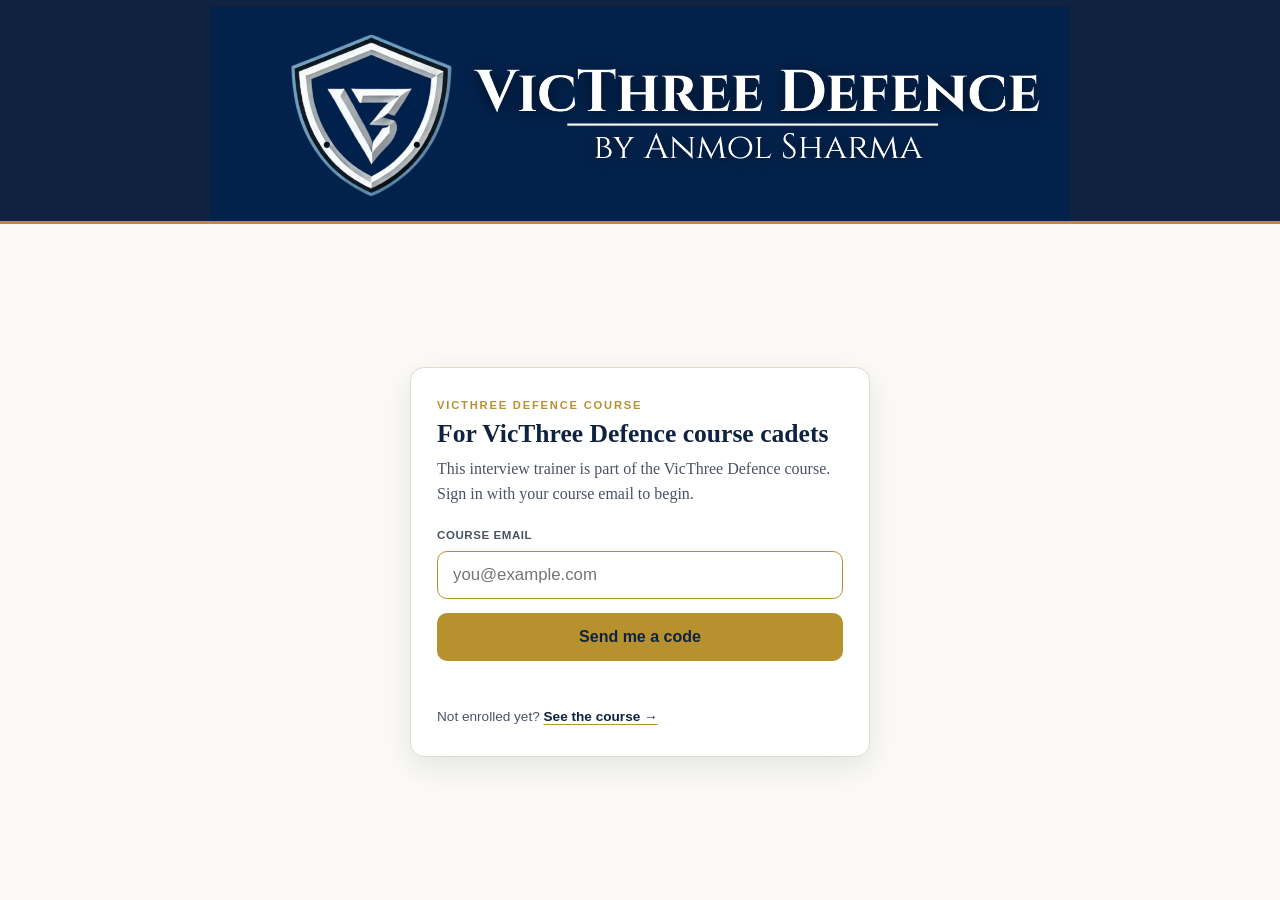
==== commit d88881cb: "Add course-only login wall (portal-backed) with server-side enforcement - New assets/auth.js gate lo" ====
--- a/index.html
+++ b/index.html
@@ -8,6 +8,23 @@
 <link rel="icon" href="assets/shield-192.png?v=1"><link rel="icon" sizes="32x32" href="assets/shield-32.png?v=1"><link rel="apple-touch-icon" href="assets/shield-180.png?v=1" />
 <link rel="stylesheet" href="assets/styles.css?v=1" />
 <link rel="stylesheet" href="assets/iv.css?v=1" />
+<script src="assets/config.js?v=4"></script>
+<script src="assets/auth.js?v=1"></script>
+<style>
+  .howto{background:linear-gradient(160deg,var(--navy),var(--navy-2));border:1px solid var(--navy-2);border-radius:12px;margin:20px 0 8px;box-shadow:0 10px 26px rgba(15,35,64,.28);overflow:hidden}
+  .howto>summary{list-style:none;cursor:pointer;position:relative;padding:16px 48px 16px 20px}
+  .howto>summary::-webkit-details-marker{display:none}
+  .howto>summary::after{content:"\25BE";position:absolute;right:20px;top:50%;transform:translateY(-50%);color:var(--gold);font-size:1.1rem;transition:transform .2s}
+  .howto[open]>summary::after{transform:translateY(-50%) rotate(180deg)}
+  .howto-title{display:block;font-family:var(--sans);font-weight:800;color:#fff;font-size:1.08rem;letter-spacing:.01em}
+  .howto-sub{display:block;font-family:var(--sans);font-size:.82rem;color:var(--gold-soft);margin-top:2px}
+  .howto[open]>summary{border-bottom:1px solid rgba(233,220,184,.22)}
+  .howto-body{padding:8px 20px 20px;color:#eef1f6}
+  .howto-body p{margin:.85em 0;line-height:1.65;color:#e7ebf2}
+  .howto-body p.lead{font-size:1.12rem;color:var(--gold-soft);font-weight:600;margin-top:.6em}
+  .howto-body p.howto-label{font-family:var(--sans);text-transform:uppercase;letter-spacing:.12em;font-size:.72rem;font-weight:800;color:#d8ac4e;margin:1.4em 0 .2em}
+  .howto-body .tag-row{font-family:var(--sans);font-size:.78rem;color:var(--gold-soft);margin-top:2px}
+</style>
 </head>
 <body>
 <header class="topbar">
@@ -38,10 +55,26 @@
       <div class="dash-head">
         <div>
           <p class="eyebrow">Your journey</p>
-          <h1 style="margin:0">Officer Selection Board</h1>
+          <h1 style="margin:0">Linking Psychology Tests to Personal Interview</h1>
         </div>
         <div class="who">Signed in as <b id="who-name">—</b> · <button id="switch" class="link-btn">Switch profile</button></div>
       </div>
+
+      <details class="howto">
+        <summary>
+          <span class="howto-title">How it works</span>
+          <span class="howto-sub">What the board is really assessing</span>
+        </summary>
+        <div class="howto-body">
+          <p class="lead">The psychologist is not scoring your sentences. They are reconstructing the person who wrote them.</p>
+          <p>Your Word Association, Thematic Apperception, Situation Reaction and Self-Description responses are four camera angles on one personality. They are projective tests, designed by the Defence Institute of Psychological Research: with almost no time to think, you reveal your natural, habitual self instead of a rehearsed one. The assessor does not grade the four tests separately. Your personality is one whole, and each test is only an input used to construct a single, consistent picture of who you are.</p>
+          <p>A board has three independent assessors: the Psychologist at the desk, the Group Testing Officer on the ground, and the Interviewing Officer in the chair. They form their views separately and compare them only at the final board conference. A recommendation follows when there is a high degree of congruence between them, when the same person shows up across the psychology desk, the GTO ground and the interview chair.</p>
+          <p>The consequence most coaching misses: a polished, perfect answer that contradicts the rest of your profile is worse than an average honest one. A candidate who owns a real weakness and shows they are working on it reads as far more credible than one who claims to have none. Manufactured positivity is the number one giveaway, and trained assessors spot pretence instantly.</p>
+          <p class="howto-label">What this trainer attempts to do</p>
+          <p>This is a practice simulator, not a real board and not a verdict. It tries to mirror the board's method rather than hand you model answers. It reads you across the same psychology tests, assembles a perception profile of your temperament and Officer-Like Qualities, then sits you in a time-bound interview with an officer who adapts to your replies and quietly cross-checks them against that profile and your PIQ. The aim is to show you where a single, consistent person does, or does not, come through, and to build the habit of answering honestly and at speed.</p>
+          <p>That is why the trainer keeps your psychology analysis hidden until the end. The board reads you first and then interviews you, and only in your final report do you see the whole picture, including whether one consistent person showed up throughout. There are no marks and no recommendation here; treat every report as guidance to improve, not a judgement.</p>
+        </div>
+      </details>
 
       <div class="step-cards" id="step-cards"></div>
 
@@ -60,7 +93,7 @@
   <p class="foot-note">VicThree Defence · SSB Personal Interview Trainer</p>
 </footer>
 
-<script src="assets/store.js?v=1"></script>
+<script src="assets/store.js?v=2"></script>
 <script src="assets/journey.js?v=2"></script>
 <script>
 (function () {
